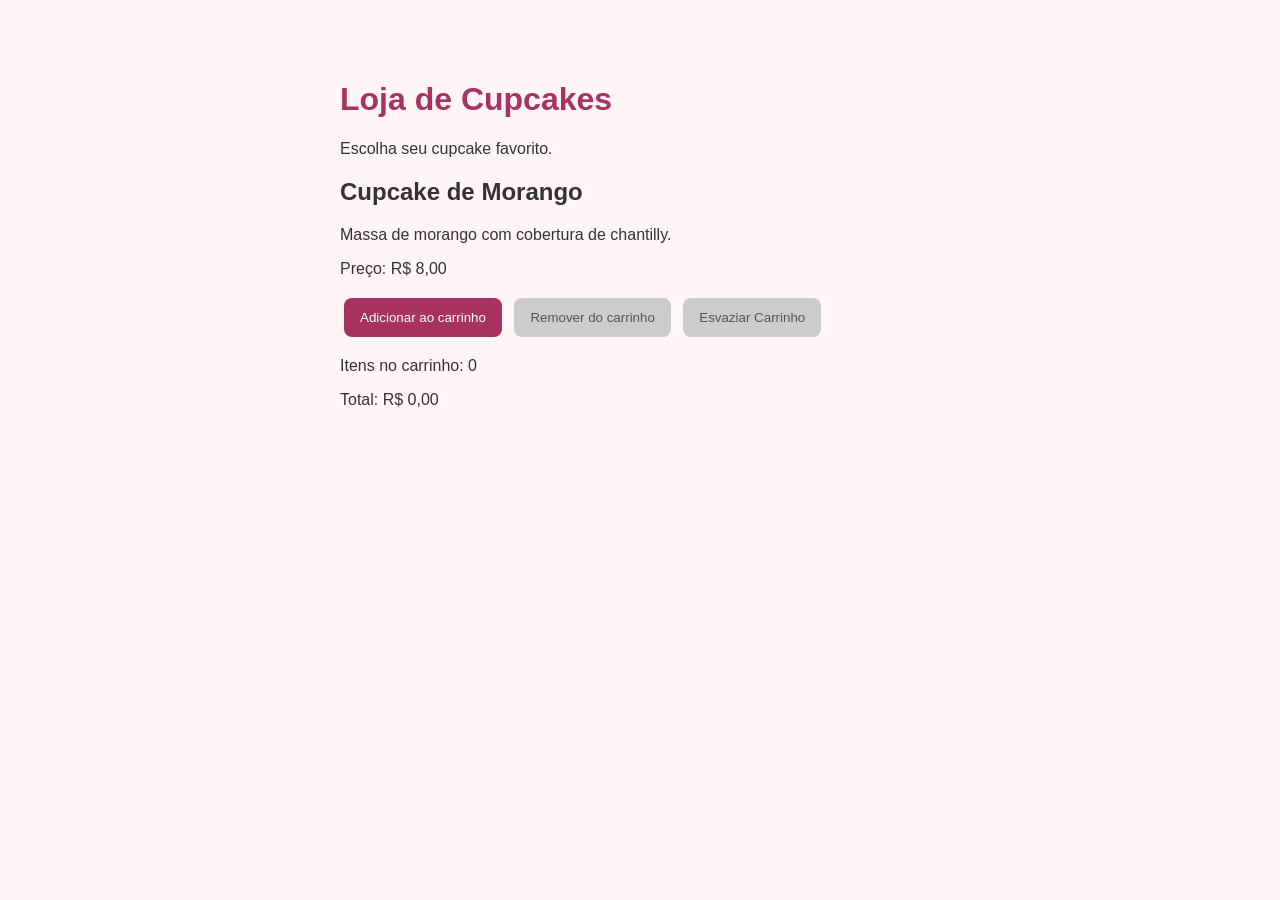
==== index.html @ c5b3fe1d "Criar página inicial e carrinho de um produto" ====
<!DOCTYPE html>
<html lang="pt-BR">
<head>
    <meta charset="UTF-8">
    <meta name="viewport" content="width=device-width, initial-scale=1.0">
    <title>Loja de Cupcakes</title>
    <link rel="stylesheet" href="style.css">
</head>
<body>
    <h1>Loja de Cupcakes</h1>
    <p>Escolha seu cupcake favorito.</p>

    <h2>Cupcake de Morango</h2>
    <p>Massa de morango com cobertura de chantilly.</p>
    <p>Preço: R$ 8,00</p>

    <button onclick="adicionarAoCarrinho()">Adicionar ao carrinho</button>

    <button id="botao-remover" onclick="removerDoCarrinho()">Remover do carrinho</button>

    <button id="botao-esvaziar" onclick="esvaziarCarrinho()">Esvaziar Carrinho</button>

    <p id="carrinho">Itens no carrinho: 0</p>
    <p id="total">Total: R$ 0,00</p>
    <script src="script.js"></script>
</body>
</html>
---- style.css ----
body {
    font-family: Arial, sans-serif;
    background-color: #fff5f7;
    color: #333333;
    max-width: 600px;
    margin: 40px auto;
    padding: 20px;
}

h1 {
    color: #a83260;
}

button {
    background-color: #a83260;
    color: white;
    border: none;
    padding: 12px 16px;
    border-radius: 8px;
    margin: 4px;
    cursor: pointer;
}

button:disabled {
    background-color: #cccccc;
    color: #555555;
    cursor: not-allowed;
}
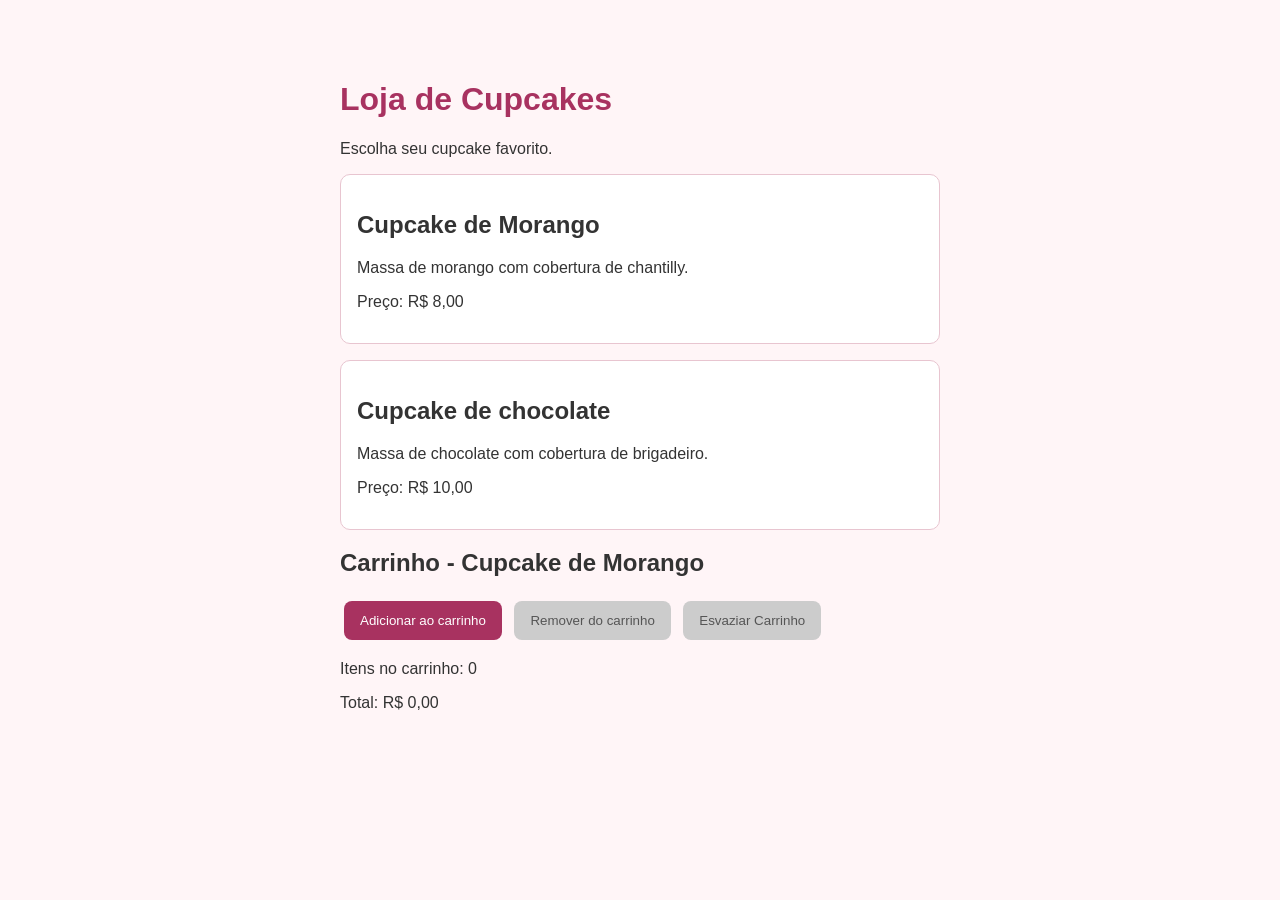
==== commit f7efc644: "Exibe dois cupcakes na vitrine a partir de uma lista" ====
--- a/index.html
+++ b/index.html
@@ -10,9 +10,9 @@
     <h1>Loja de Cupcakes</h1>
     <p>Escolha seu cupcake favorito.</p>
 
-    <h2>Cupcake de Morango</h2>
-    <p>Massa de morango com cobertura de chantilly.</p>
-    <p>Preço: R$ 8,00</p>
+    <div id="vitrine"></div>
+
+    <h2>Carrinho - Cupcake de Morango</h2>
 
     <button onclick="adicionarAoCarrinho()">Adicionar ao carrinho</button>
 
--- a/style.css
+++ b/style.css
@@ -25,4 +25,12 @@
     background-color: #cccccc;
     color: #555555;
     cursor: not-allowed;
+}
+
+article {
+    background-color: white;
+    border: 1px solid #e8c5d0;
+    border-radius: 10px;
+    padding: 16px;
+    margin-bottom: 16px;
 }
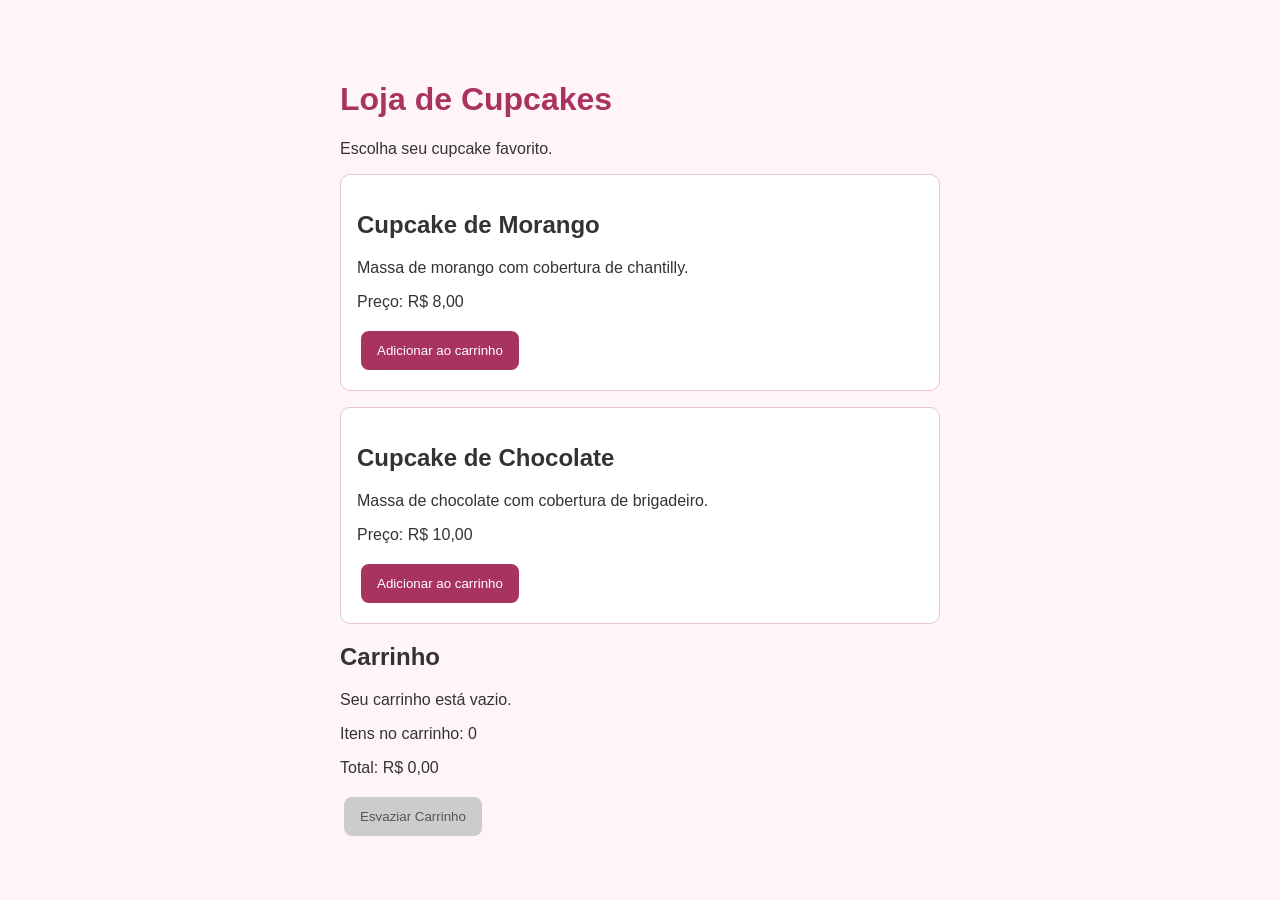
==== commit ba9cf1ee: "Implementa carrinho com múltiplos produtos" ====
--- a/index.html
+++ b/index.html
@@ -12,16 +12,17 @@
 
     <div id="vitrine"></div>
 
-    <h2>Carrinho - Cupcake de Morango</h2>
+    <h2>Carrinho</h2>
 
-    <button onclick="adicionarAoCarrinho()">Adicionar ao carrinho</button>
-
-    <button id="botao-remover" onclick="removerDoCarrinho()">Remover do carrinho</button>
-
-    <button id="botao-esvaziar" onclick="esvaziarCarrinho()">Esvaziar Carrinho</button>
+    <div id="itens-carrinho"></div>
 
     <p id="carrinho">Itens no carrinho: 0</p>
     <p id="total">Total: R$ 0,00</p>
+    
+    <button id="botao-esvaziar" onclick="esvaziarCarrinho()">
+        Esvaziar Carrinho
+    </button>
+    
     <script src="script.js"></script>
 </body>
 </html>
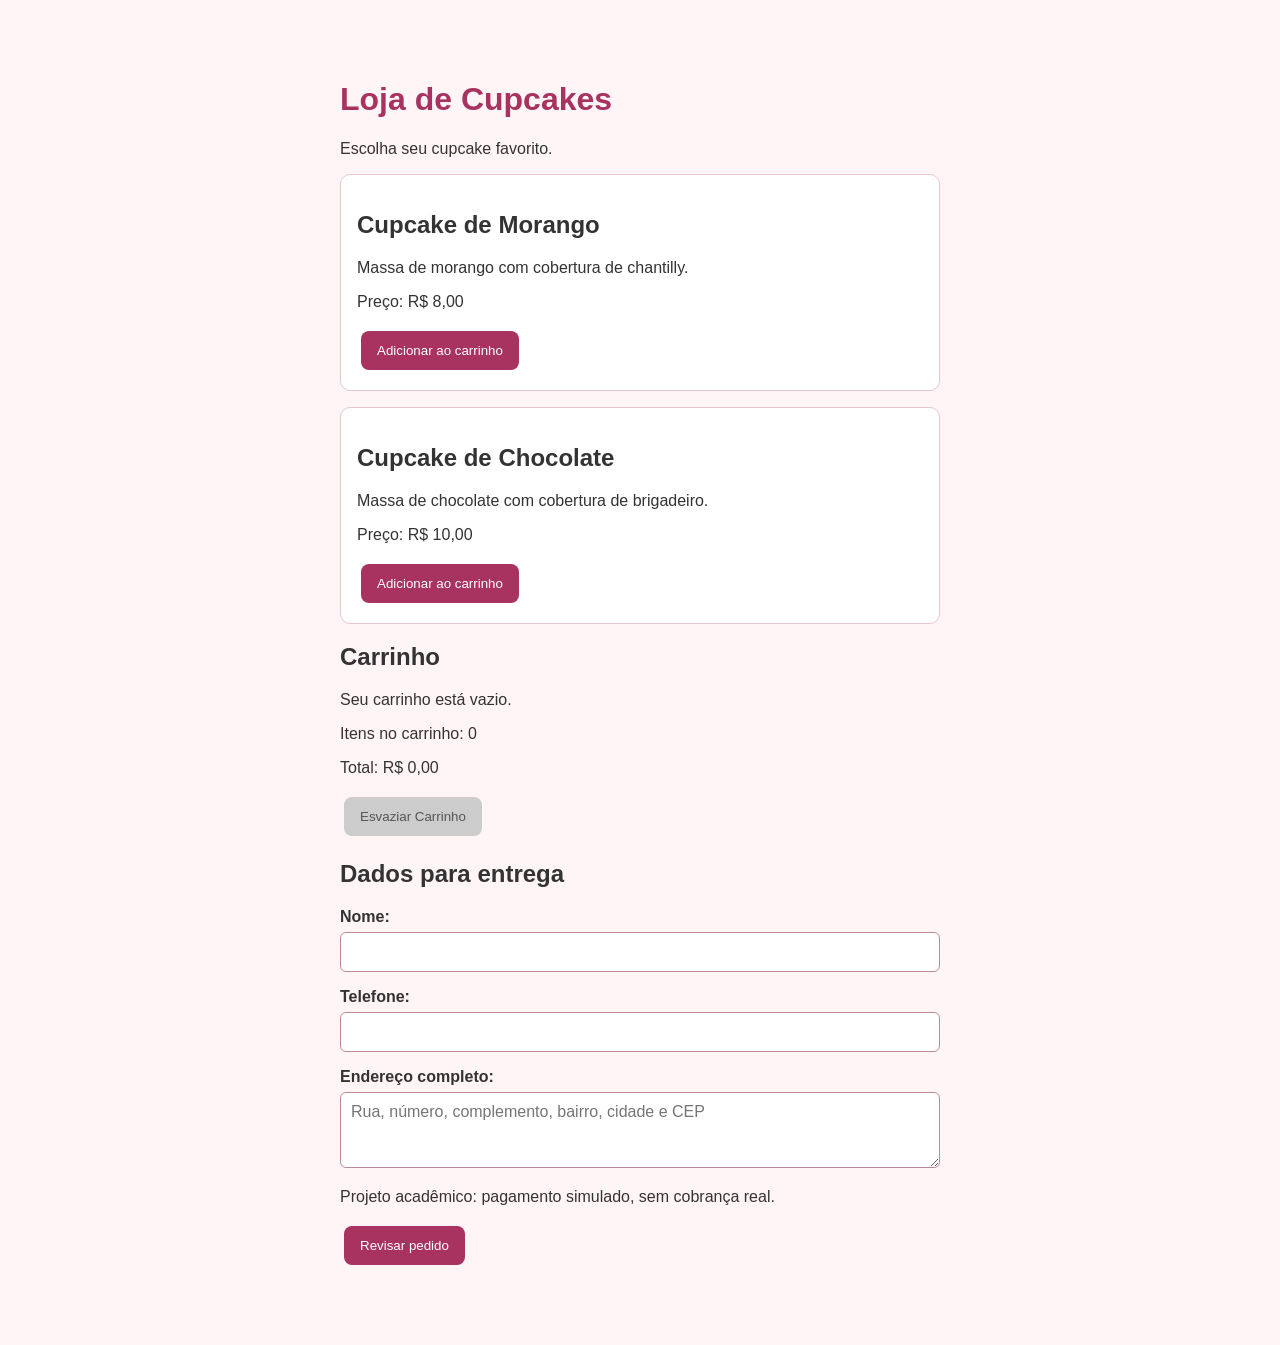
==== commit e7bd8560: "Adiciona formulário de entrega e revisão do pedido" ====
--- a/index.html
+++ b/index.html
@@ -23,6 +23,54 @@
         Esvaziar Carrinho
     </button>
     
+    <h2>Dados para entrega</h2>
+
+    <form id="formulario-pedido">
+        <p>
+            <label for="cliente-nome">Nome:</label>
+            <input
+                id="cliente-nome"
+                name="nome"
+                type="text"
+                autocomplete="name"
+                maxlength="100"
+                required
+            >
+        </p>
+
+        <p>
+            <label for="cliente-telefone">Telefone:</label>
+            <input
+                id="cliente-telefone"
+                name="telefone"
+                type="tel"
+                autocomplete="tel"
+                maxlength="20"
+                required
+            >
+        </p>
+
+        <p>
+            <label for="cliente-endereco">Endereço completo:</label>
+            <textarea
+                id="cliente-endereco"
+                name="endereco"
+                autocomplete="street-address"
+                rows="3"
+                maxlength="300"
+                placeholder="Rua, número, complemento, bairro, cidade e CEP"
+                required
+            ></textarea>
+        </p>
+
+        <p>Projeto acadêmico: pagamento simulado, sem cobrança real.</p>
+
+        <button id="botao-finalizador" type="submit">
+            Revisar pedido
+        </button>
+    </form>
+
+    <p id="mensagem-pedido" role="status"></p>
     <script src="script.js"></script>
 </body>
 </html>
--- a/style.css
+++ b/style.css
@@ -33,4 +33,24 @@
     border-radius: 10px;
     padding: 16px;
     margin-bottom: 16px;
+}
+
+label {
+    display: block;
+    margin-bottom: 6px;
+    font-weight: bold;
+}
+
+input,
+textarea {
+    width: 100%;
+    box-sizing: border-box;
+    padding: 10px;
+    border: 1px solid #b88a99;
+    border-radius: 6px;
+    font: inherit;
+}
+
+textarea {
+    resize: vertical;
 }
